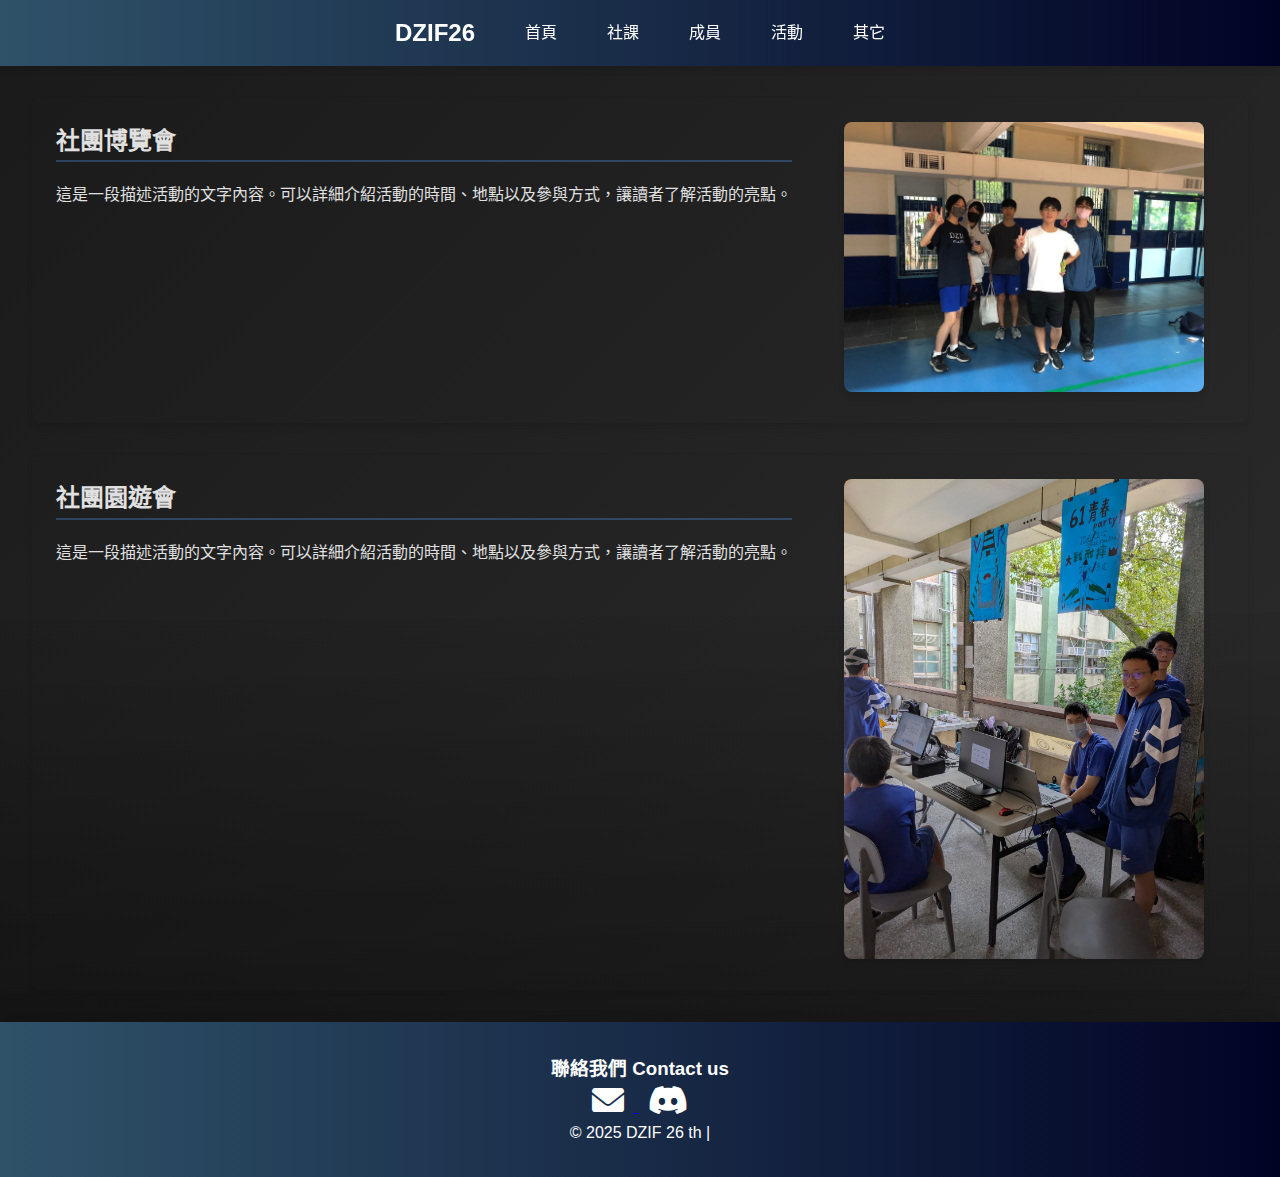
==== DZIF26/html/events.html @ 066be7b1 "Add files via upload" ====
<!DOCTYPE html>
<html lang="zh-TW">
<head>
    <meta charset="UTF-8">
    <meta name="viewport" content="width=device-width, initial-scale=1.0">
    <title>活動 | 大直高中資訊社26屆</title>
    <link rel="stylesheet" href="../css/styles.css">
    <link rel="stylesheet" href="../css/header-footer.css">
    <link rel="stylesheet" href="../css/else.css">
   
    <link href="https://cdnjs.cloudflare.com/ajax/libs/font-awesome/6.0.0/css/all.min.css" rel="stylesheet">

    <link rel="icon" href="../images/dzif_ico.ico" type="image/x-icon">
</head>
<body onload="closeNav()">
    <header>
        <div id="sidebar" class="sidebar-menu" role="navigation" aria-label="Sidebar Menu">
            <a href="javascript:void(0)" class="close-btn" onclick="closeNav()" aria-label="Close Navigation">&times;</a>
            <a href="../index.html" onclick="closeNav()" aria-label="Home"><i class="fas fa-home"></i> 首頁</a>
            <a href="./courses.html" onclick="closeNav()" aria-label="Courses"><i class="fas fa-chalkboard-teacher"></i> 社課</a>
            <a href="./members.html" onclick="closeNav()" aria-label="Members"><i class="fas fa-users"></i> 成員</a>
            <a href="./events.html" onclick="closeNav()" aria-label="Events"><i class="fas fa-calendar-alt"></i> 活動</a>
            <a href="./others.html" onclick="closeNav()" aria-label="Others"><i class="fas fa-ellipsis-h"></i> 其它</a>
        </div>
        <div class="hamburger" onclick="openNav()">
            <div class="hamburger-line"></div>
            <div class="hamburger-line"></div>
            <div class="hamburger-line"></div>
        </div>
    </header>

    <div class="sticky-nav">
        <nav>
            <h2><a href="../index.html">DZIF26</a></h2>
            <a href="../index.html" id="ele">首頁</a>
            <a href="./courses.html" id="ele">社課</a>
            <a href="./members.html" id="ele">成員</a>
            <a href="./events.html" id="ele">活動</a>
            <a href="./others.html" id="ele"ㄘ>其它</a>
        </nav>
    </div>
    <div class-="container">
                <div class="event-container">

            <div class="event-block">
                <div class="event-text">
                    <h2>社團博覽會</h2>
                    <hr class="title-underline">
                    <p>這是一段描述活動的文字內容。可以詳細介紹活動的時間、地點以及參與方式，讓讀者了解活動的亮點。</p>
                </div>
                <div class="event-image">
                    <img src="../images/pc_3-1.jpg" alt="社博圖片">
                </div>
            </div>


            <div class="event-block">
                <div class="event-text">
                    <h2>社團園遊會</h2>
                    <hr class="title-underline">
                    <p>這是一段描述活動的文字內容。可以詳細介紹活動的時間、地點以及參與方式，讓讀者了解活動的亮點。</p>
                </div>
                <div class="event-image">
                    <img src="../images/pc_2-1.jpg" alt="園遊會圖片">
                </div>
            </div>
        </div>
    
    </div>
    
    <footer class="footer">
        <h3>聯絡我們 Contact us</h3>
        <div>
            <a href="dzif26th@gmail.com" target="_blank">
                <i class="fas fa-envelope"></i>
            </a>
            
            <a href="https://discord.gg/D5d5X9g6NP" target="_blank">
                <i class="fab fa-discord"></i>
            </a>
  
        </div>
        <p>© 2025 DZIF 26 th |</p>
    </footer>

    <script src="../js/main.js"></script>
 

</body>
</html>
---- DZIF26/css/styles.css ----
/*index*/
:root {
    --primary-color: #2f5269;  
    --secondary-color: #010325;  
    --background-color: rgb(189, 189, 189);
    --title-blue: #4a9eff;  /* 新添加的標題藍色 */
}

* {
    margin: 0;
    padding: 0;
    box-sizing: border-box;
}

body {
    font-family: 'Arial', '微軟正黑體', sans-serif;
    background: linear-gradient(135deg, #1a1a1a, #2d2d2d);
    color: #e0e0e0;
    line-height: 1.6;
    position: relative; 
}

.geometric-background {
    position: fixed;
    top: 0;
    left: 0;
    width: 100%;
    height: 100%;
    z-index: 0;
    overflow: hidden;
    pointer-events: none;
}

.geometric-shape {
    position: absolute;
    opacity: 0.15;
    filter: blur(2px);
    animation: float 30s infinite linear;
}

.shape1 {
    width: 150px;
    height: 150px;
    background: linear-gradient(45deg, #4a9eff, #83ffff);
    clip-path: polygon(50% 0%, 100% 50%, 50% 100%, 0% 50%);
    top: 5%;
    left: 10%;
    animation-delay: 0s;
}

.shape2 {
    width: 100px;
    height: 100px;
    background: linear-gradient(45deg, #ff6b6b, #ffd93d);
    border-radius: 30% 70% 70% 30% / 30% 30% 70% 70%;
    top: 75%;
    right: 8%;
    animation-delay: -5s;
}

.shape3 {
    width: 120px;
    height: 120px;
    background: linear-gradient(45deg, #6bff9e, #4affd9);
    clip-path: polygon(50% 0%, 0% 100%, 100% 100%);
    bottom: 15%;
    left: 15%;
    animation-delay: -10s;
}

.shape4 {
    width: 80px;
    height: 80px;
    background: linear-gradient(45deg, #bf4aff, #ff4a8d);
    clip-path: circle(50% at 50% 50%);
    top: 35%;
    left: 5%;
    animation-delay: -15s;
}

.shape5 {
    width: 120px;
    height: 120px;
    background: linear-gradient(45deg, #ff4a8d, #ffa64a);
    clip-path: polygon(25% 0%, 75% 0%, 100% 50%, 75% 100%, 25% 100%, 0% 50%);
    top: 85%;
    right: 12%;
    animation-delay: -7s;
}

.shape6 {
    width: 90px;
    height: 90px;
    background: linear-gradient(45deg, #4affda, #4aff88);
    clip-path: polygon(50% 0%, 100% 100%, 0% 100%);
    top: 25%;
    right: 5%;
    animation-delay: -12s;
}



@keyframes float {
    0% {
        transform: translate(0, 0) rotate(0deg) scale(1);
        opacity: 0.15;
    }
    25% {
        transform: translate(200px, 100px) rotate(90deg) scale(1.1);
        opacity: 0.2;
    }
    50% {
        transform: translate(100px, 200px) rotate(180deg) scale(1);
        opacity: 0.15;
    }
    75% {
        transform: translate(-100px, 100px) rotate(270deg) scale(0.9);
        opacity: 0.2;
    }
    100% {
        transform: translate(0, 0) rotate(360deg) scale(1);
        opacity: 0.15;
    }
}

@media (prefers-reduced-motion: reduce) {
    .geometric-shape {
        animation: none;
    }
}

.container {
    width: 90%;
    max-width: 1200px;
    margin: auto;
    padding: 20px;
    align-items: center; 
    justify-content: center;
}

header {
    background: linear-gradient(90deg, var(--primary-color), var(--secondary-color));
    color: white;
    text-align: center;
    padding: 2rem;
    position: relative;
    box-shadow: 0 10px 20px rgba(0,0,0,0.2);
}

header h1 {
    font-size: 2.5rem;
    text-shadow: 2px 2px 4px rgba(0,0,0,0.3);
}

.sticky-nav {
    position: sticky;
    top: 0;
    z-index: 100;
    background: linear-gradient(90deg, var(--primary-color), var(--secondary-color));
    box-shadow: 0 4px 6px rgba(0,0,0,0.1);
}

.sticky-nav nav {
    display: flex;
    justify-content: center;
    align-items: center;
    padding: 10px;
}

.sticky-nav nav a {
    color: white;
    text-decoration: none;
    margin: 0 15px;
    transition: all 0.3s ease;
    position: relative;
    padding: 10px;
}

.sticky-nav nav a::after {
    content: none;
}

.sticky-nav nav a#ele {
    position: relative;
}

.sticky-nav nav a#ele::after {
    content: '';
    position: absolute;
    width: 0;
    height: 2px;
    bottom: 0;
    left: 50%;
    background-color: white;
    transition: all 0.3s ease;
}

.sticky-nav nav a#ele:hover::after {
    width: 100%;
    left: 0;
}

.hamburger {
    position: fixed;
    top: 15px;       
    left: 15px;      
    cursor: pointer;
    z-index: 1001;   
    display: block;  
}

.hamburger-line {
    width: 30px;
    height: 5px;
    background-color: rgb(200, 200, 200);
    margin: 5px 0;
    transition: 0.4s;
}

.sidebar-menu {
    position: fixed; 
    top: 0;
    left: 0;
    height: 100%; 
    width: 0; 
    z-index: 1000; 
    background: rgba(255, 255, 255, 0.8);
    overflow-y: auto; 
    transition: width 0.5s; 
    padding-top: 60px; 
}

.sidebar-menu a {
    font-weight: bold; 
    color: #333; 
    text-decoration: none;
    padding: 15px 25px;
    display: block;
    transition: background 0.3s, font-weight 0.3s;
}

.sidebar-menu a:hover {
    font-weight: bolder; 
    background: rgba(0, 0, 0, 0.1); 
}

.sidebar-menu .close-btn {
    position: absolute;
    top: 0;
    right: 25px;
    font-size: 36px;
    margin-left: 50px;
    cursor: pointer;
    color: rgb(0, 0, 0);
}


.content-box {
    position: relative;
    padding: 40px 20px 100px; 
    min-height: 100vh;
    background: url('../images/pc_1.png') no-repeat center center;
    background-attachment: fixed;
    background-size: cover;
    display: flex;
    flex-direction: column;
    justify-content: center;
    margin-bottom: -50px; 
    z-index: 1;
}

.content-box::before {
    content: '';
    position: absolute;
    top: 0;
    left: 0;
    width: 100%;
    height: 100%;
    background: rgba(0, 0, 0, 0.7);
    z-index: 1;
}

.content-box h1,
.content-box p {
    position: relative;
    z-index: 2;
}

.content-box h1 {
    font-size: 36px; 
    color: white;
    margin-bottom: 20px;
}

.content-box p {
    font-size: 18px; 
    color: #ffffff;
    line-height: 1.8;
}

.section {
    position: relative;
    background: linear-gradient(145deg, #2a2a2a, #363636);
    padding: 40px 25px;
    margin: 40px auto;
    border-radius: 20px;
    box-shadow: 0 5px 15px rgba(0,0,0,0.3);
    z-index: 2;
    width: 90%;
    max-width: 900px;
    transition: all 0.3s ease;
    border: 1px solid rgba(255,255,255,0.1);
    overflow: hidden;
}

.section::before {
    content: '';
    position: absolute;
    top: -50%;
    left: -50%;
    width: 200%;
    height: 200%;
    background: repeating-linear-gradient(
        45deg,
        rgba(74, 158, 255, 0.03) 0px,
        rgba(74, 158, 255, 0.03) 2px,
        transparent 2px,
        transparent 10px
    );
    z-index: -1;
}

.section::after {
    content: '';
    position: absolute;
    bottom: -50px;
    right: -50px;
    width: 100px;
    height: 100px;
    background: radial-gradient(circle, 
        rgba(74, 158, 255, 0.1) 0%,
        transparent 70%);
    border-radius: 50%;
    z-index: -1;
}

.section h2 {
    color: var(--title-blue);
    border-bottom: 3px solid rgba(74, 158, 255, 0.3);
    padding-bottom: 10px;
    margin-bottom: 20px;
    font-weight: 600;
    text-shadow: 2px 2px 4px rgba(0,0,0,0.4);
    position: relative;
}

.section h2::before {
    content: '';
    position: absolute;
    left: 0;
    bottom: -3px;
    width: 50px;
    height: 3px;
    background: var(--title-blue);
    animation: titleLine 3s infinite;
}

@keyframes titleLine {
    0% { width: 50px; }
    50% { width: 100px; }
    100% { width: 50px; }
}

.section p {
    color: #e0e0e0;
    line-height: 1.8;
}

.section a {
    text-decoration: none;
    font-size: 16px;
    transition: all 0.3s ease;
    color: #8ab4fe;
}

.section a:hover {
    font-size: 20px;
    color: #a8c7ff;
}

.scroll-down {
    z-index: 2;
    position: absolute;
    bottom: 20px;
    left: 50%;
    transform: translateX(-50%);
    cursor: pointer;
    font-size: 24px;
    color: white;
    animation: bounce 2s infinite;
}

@keyframes bounce {
    0%, 20%, 50%, 80%, 100% {
        transform: translateY(0);
    }
    40% {
        transform: translateY(-10px);
    }
    60% {
        transform: translateY(-5px);
    }
}

@media screen and (max-width: 768px) {
    .sticky-nav {
        display: none;
    }
    
    .hamburger {
        display: block;
    }
    .section {
        width: 95%;
        margin: 25px auto; /* 移動設備上減少間距 */
        padding: 25px 20px;
    }
    .sidebar-menu {
        width: 250px; 
    }
    .sticky-nav nav {
        display: flex;
        flex-direction: column;
    }

    .content-box {
        padding: 20px 20px 80px;
        margin-bottom: -30px;
        background: url('../images/pc_1.png') no-repeat center center;
        background-size: cover; 
        background-attachment: fixed;
        min-height: 100vh; 
    }

    .content-box::before {
        background: rgba(0, 0, 0, 0.7); 
    }

    .image-box {
        display: none; 
    }
}

@media screen and (min-width: 768px) {
   .hamburger {
        display: none; 
    }

    .sticky-nav {
        display: block;
    }

    .content-box {
        min-height: 95vh;
        background: url('../images/pc_1.png') no-repeat center center;
        background-size: cover; 
        background-attachment: fixed;
        margin-bottom: 0;
    }

    .content-box::before {
        background: rgba(0, 0, 0, 0.5);
    }

    .section {
        margin: 50px auto; /* 大螢幕上增加間距 */
        max-width: 1200px;
    }

    .image-box {
        display: none; 
    }
}

#intro h2 {
    font-size: clamp(1.2rem, 4vw, 2rem);
    margin-bottom: 2rem;
    text-align: center;
    white-space: nowrap;
    overflow: hidden;
    text-overflow: ellipsis;
    padding: 0 10px;
}
#intro p {
    line-height: 1.8;
    margin-bottom: 1.5rem;
    text-align: justify;
    text-justify: inter-word;
    text-indent: 2em;
    letter-spacing: 0.5px;

    opacity: 0;
    transform: translateY(20px);
    animation: fadeInUp 0.8s ease forwards;
    animation-delay: calc(var(--paragraph-index, 0) * 0.2s);
}

@keyframes fadeInUp {
    from {
        opacity: 0;
        transform: translateY(20px);
    }
    to {
        opacity: 1;
        transform: translateY(0);
    }
}
@media screen and (max-width: 480px) {
    #intro h2 {
        font-size: clamp(1rem, 3.5vw, 1.5rem);
        margin-bottom: 1.5rem;
    }
}
---- DZIF26/css/header-footer.css ----
header {
    background: linear-gradient(90deg, var(--primary-color), var(--secondary-color));
    color: white;
    text-align: center;
    padding: 0rem;
    position: relative;
    box-shadow: 0 10px 20px rgba(0,0,0,0.2);
}

header h1 {
    font-size: 2.5rem;
    text-shadow: 2px 2px 4px rgba(0,0,0,0.3);
}


.footer {
    background: linear-gradient(90deg, var(--primary-color), var(--secondary-color));
    color: white;
    text-align: center;
    padding: 2rem;
    box-shadow: 0 -10px 20px rgba(0,0,0,0.1);
    
}

.footer i {
    color: white;
    font-size: 2rem;
    margin: 0 10px;
    transition: transform 0.3s;
}

.footer i:hover {
    transform: scale(1.2) rotate(360deg);
}

header, footer {
    position: relative;  /* 讓它們隨頁面滾動 */
    height: auto;  /* 根據內容自動調整高度 */
}
---- DZIF26/css/else.css ----
:root {
    --dark-bg: #2a2a2a;
    --darker-bg: #1a1a1a;
    --text-light: #e0e0e0;
    --text-lighter: #ffffff;
    --accent-blue: #4a9eff;
}

/*@course*/
.grid-container {
    display: grid;
    grid-template-columns: repeat(auto-fit, minmax(250px, 1fr)); 
    gap: 20px; 
    padding: 20px;
}

@media screen and (min-width: 1024px) {
    .grid-container {
        grid-template-columns: repeat(3, 1fr); 
    }
}

.grid-item {
    background: linear-gradient(145deg, #2a2a2a, #363636);
    border-radius: 15px;
    box-shadow: 0 5px 15px rgba(0, 0, 0, 0.3);
    overflow: hidden;
    transition: transform 0.3s ease, box-shadow 0.3s ease;
    cursor: pointer;
    display: flex;
    flex-direction: column;
    align-items: center;
    text-align: center;
    padding: 15px;
}

.grid-item:hover {
    transform: translateY(-10px);
    box-shadow: 0 8px 16px rgba(0, 0, 0, 0.2);
}

.grid-item img {
    width: 100%;
    height: auto;
    max-height: 150px; 
    border-radius: 10px;
    object-fit: cover;
    margin-bottom: 15px;
    transition: transform 0.3s ease;
}

.grid-item:hover img {
    transform: scale(1.05); 
}

.grid-item-content {
    padding: 10px;
}

.grid-item-title {
    font-size: 1.2rem;
    color: var(--accent-blue);
    margin-bottom: 8px;
    font-weight: bold;
}

.grid-item-text {
    font-size: 0.9rem;
    color: var(--text-light);
    line-height: 1.4;
}

  .styled-table {
    width: 80%;
    border-collapse: collapse;
    font-family: Arial, sans-serif;
    background-color: #2a2a2a;
    border: 1px solid rgba(255,255,255,0.1);
  }
  
  .styled-table th, .styled-table td {
    padding: 12px;
    text-align: center;
    border: 1px solid rgba(255,255,255,0.1);
  }
  
  .styled-table th {
  
    color: var(--accent-blue);
  }
  
  .styled-table tbody tr:nth-child(even) {
    background-color: #363636;
  }
  
  .semester-table  td {
    background-color: #2a2a2a;
    color: var(--text-light);
    border: 1px solid rgba(255,255,255,0.1);
    cursor: pointer;
}

.schedule-title {
    color: var(--text-lighter);
    font-size: 2rem;
    width: 100%;
}

.semester-container {
    display: flex;
    flex-wrap: wrap;
    justify-content: space-between;
    padding: 5% 8%; 
    gap: 20px;
}

.semester-box {
    flex: 1;
    background: linear-gradient(145deg, #2a2a2a, #363636);
    padding: 30px;
    border-radius: 8px;
    box-shadow: 0 5px 15px rgba(0,0,0,0.3);
    border: 1px solid rgba(255,255,255,0.1);
}

.table-wrapper {
    max-height: 70vh;
    overflow-y: auto;
    border-radius: 1px;
}

.semester-title {
    text-align: center;
    color: var(--accent-blue);
    margin-bottom: 15px;
    font-size: 1.5rem;
}

.semester-table {
    width: 100%;
    border-collapse: collapse;
}

.semester-table td:first-child {
    width: 10%; 
}

.semester-table td:last-child {
    width: 90%; 
}

.semester-table td {
    padding: 10px;
    text-align: center;
    border: 1px solid rgba(255,255,255,0.1);
}

.semester-table tr:hover td {
    background-color: #363636;
    cursor: pointer;
}

@media screen and (max-width: 768px) {
    .semester-container {
        flex-direction: column;
    }

    .table-wrapper {
        max-height: 50vh;
    }

    .semester-table td {
        padding: 8px;
        font-size: 14px;
    }

    .semester-table td:first-child {
        width: 25%; 
    }

    .semester-table td:last-child {
        width: 75%;
    }
}

.modal-overlay {
    position: fixed;
    top: 0;
    left: 0;
    width: 100%;
    height: 100%;
    background: rgba(0, 0, 0, 0.7);
    display: none;
    justify-content: center;
    align-items: center;
    z-index: 1000;
}

.modal-content {
    background: #2a2a2a;
    border-radius: 20px;
    padding: 20px;
    width: 1000px; 
    height: 600px; 
    color: var(--text-light);
    box-shadow: 0 10px 30px rgba(0, 0, 0, 0.5);
    position: relative;
    display: flex;
    flex-direction: row;
    justify-content: space-between;
    overflow: auto;
    gap: 20px;
    text-align: left;
}

.modal-content a {
    color: var(--accent-blue);
    text-decoration: none;
    position: relative;
    transition: all 0.3s ease;
}

@media screen and (max-width: 768px) {
    .modal-content {
        width: 90%;
        height: 80vh;
        flex-direction: column;
        padding: 15px;
        gap: 15px;
    }
    
    .modal-content img {
        width: 100%;
        max-width: none;
        height: 250px;
        object-fit: contain;
        margin: 0 auto;
        order: 2;
    }

    .modal-text {
        order: 1;
        padding: 15px;
        flex: 1;
        overflow-y: auto;
    }

    .modal-close {
        top: 10px;
        right: 10px;
        font-size: 2rem;
    }

    .modal-content h2 {
        font-size: 1.5rem;
    }

    .modal-content p {
        font-size: 0.9rem;
    }
}


.modal-content img {
    flex: 1;
    max-width: 40%; 
    height: auto;
    border-radius: 10px;
    object-fit: cover;
}

.modal-text {
    flex: 1;
    display: flex;
    flex-direction: column;
    gap: 20px;
    padding: 20px; 
}

.modal-content h2 {
    font-size: 2rem;
    color: var(--accent-blue);
    margin-bottom: 10px;
}

.modal-content p {
    font-size: 1rem;
    color: var(--text-light);
    line-height: 1.6;
    margin-bottom: 20px;
    padding: 0;
    text-align: justify;
}

.modal-close {
    position: absolute;
    top: 30px;
    right: 30px;
    background: none;
    border: none;
    font-size: 2.5rem;
    color: var(--text-lighter);
    cursor: pointer;
    transition: color 0.3s ease;
}

.modal-close:hover {
    color: var(--accent-blue);
}

.modal-overlay.active {
    display: flex;
}
/*@ course*/

/*@ members */
hr{
    width: 100%;
}

.container {
    display: flex;
    flex-wrap: wrap;
    justify-content: center;
    gap: 40px; 
    position: relative;
    z-index: 1;
    width: 95%;
    max-width: 1200px;
    margin: 40px auto; 
    padding: 20px; 
  }

.card {
    width: 280px;
    height: 400px;
    background: #333; 
    border-radius: 20px;
    box-shadow: 0 12px 30px rgba(0, 0, 0, 0.3);
    padding: 20px;
    display: flex;
    flex-direction: column;
    align-items: center;
    justify-content: center;
    text-align: center;
    transition: background-color 0.5s ease, transform 0.3s ease;
}
  
.card:hover {
    background: linear-gradient(45deg, #2f5269,#473600); 
    transform: translateY(-10px);
    box-shadow: 0 20px 60px rgba(0, 0, 0, 0.3);
}

.card img {
    width: 150px;
    height: 150px;
    border-radius: 50%;
    object-fit: cover;
    border: 5px solid #fff;
    box-shadow: 0 10px 30px rgba(0, 0, 0, 0.2);
    margin-bottom: 20px;
    transition: transform 0.3s ease;
}
.card:hover img {
    transform: scale(1.1);
}

.card h3 {
    font-size: 24px;
    font-weight: 600;
    color: #fff;
    margin-bottom: 10px;
}

.card p {
    font-size: 14px;
    color: rgba(255, 255, 255, 0.7);
    margin-bottom: 20px;
}


@media (max-width: 768px) {
    .container {
        flex-direction: column;
    }
}
.divider {
    border: none;
    width: 100%; 
    height: 5px; 
    background-color:#000000;
    margin: 1px 0; 
    align-self: center; 
    border: none;
}
/*@ members*/

/*others*/
  
.financial-wrapper {
    width: 100%;
    overflow-x: auto;
    margin: 0 auto;
    padding: 0 15px;
}

.financial-section {
    min-width: 800px;
    padding: 20px 0;
    margin: 20px 0;
}

.financial-section h2 {
    color: var(--accent-blue);
    margin-bottom: 10px;
}

.title-underline {
    border: none;
    height: 2px;
    background-color: var(--accent-blue);
    opacity: 0.3;
    margin-bottom: 20px;
}

.financial-table {
    width: 100%;
    border-collapse: collapse;
    margin: 0 auto;
    min-width: 800px; 
    background-color: #2a2a2a;
    
}

.financial-table th,
.financial-table td {
    padding: 12px;
    text-align: left;
    border: 1px solid rgba(255,255,255,0.1);
}

.financial-table th {
    background-color: #363636;
    font-weight: bold;
    color: var(--accent-blue);
}

.financial-table td:first-child {
    padding: 0; 
    margin: 0;
    width: 100px; 
    text-align: center; 
    white-space: nowrap;
}

.financial-table tr:nth-child(even) {
    background-color: #323232;
}

.financial-table td {
    color: var(--text-light);
    border: 1px solid rgba(255,255,255,0.1);
}

@media screen and (max-width: 850px) {
    .financial-section {
        overflow-x: auto;
    }
}

/*others*/

/*event*/

.event-container {
    display: flex;
    flex-direction: column;
    gap: 2rem;
    padding: 2rem;
}

.event-block {
    display: flex;
    
    gap: 2rem;
    border-radius: 8px; 
    padding: 1.5rem;
    box-shadow: 0 4px 6px rgba(0, 0, 0, 0.1); 
}

.event-image {
    flex: 1;
    text-align: center;
}

.event-image img {
    max-width: 90%;
    height: auto;
    border-radius: 8px;
    box-shadow: 0 4px 6px rgba(0, 0, 0, 0.1);
    transition: transform 0.3s ease, filter 0.3s ease;
}

.event-image img:hover {
    transform: scale(1.1); 
    filter: brightness(0.9); 
}

.event-image::after {
    content: '';
    position: absolute;
    top: 0;
    left: 0;
    width: 100%;
    height: 100%;
    background: linear-gradient(180deg, rgba(0, 0, 0, 0) 50%, rgba(0, 0, 0, 0.3) 100%);
    border-radius: 12px;
    pointer-events: none;
}

/*event*/
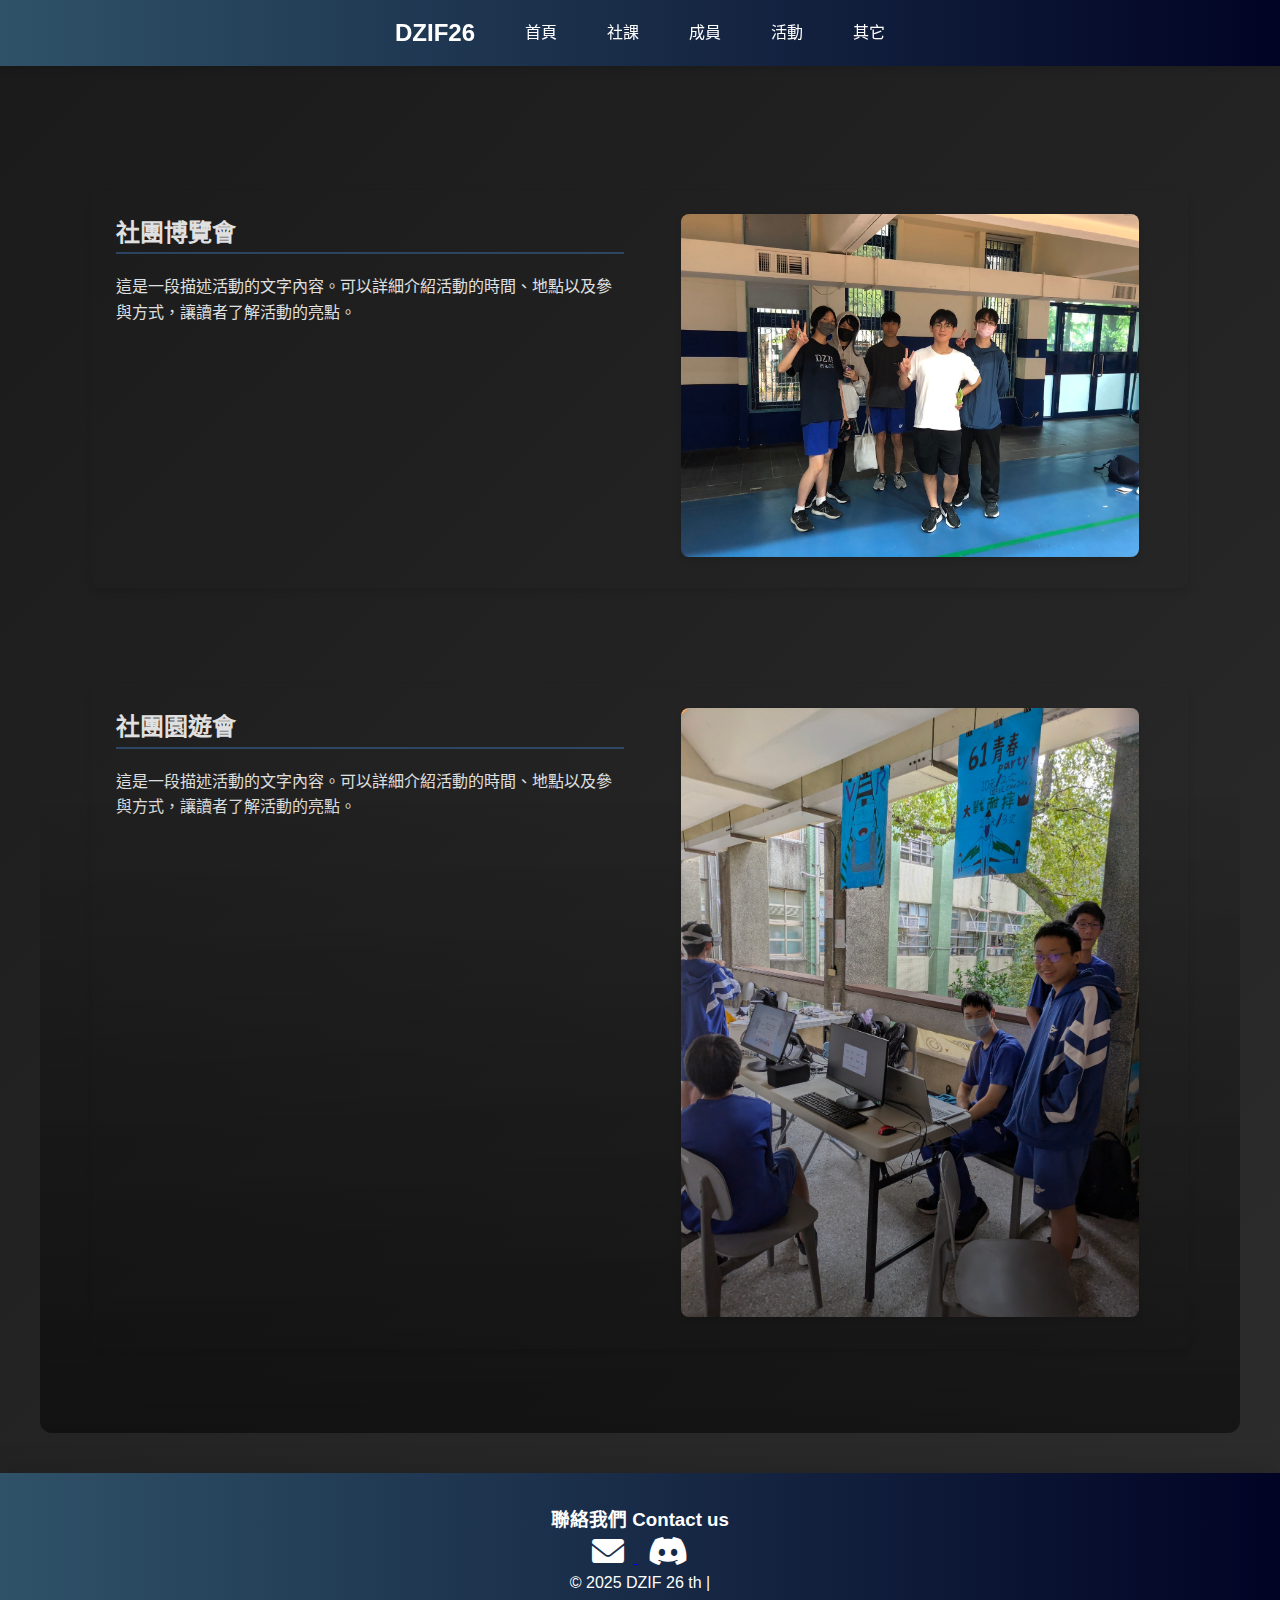
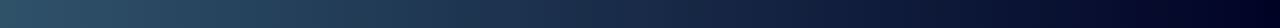
==== commit c4463a16: "Update events.html" ====
--- a/DZIF26/html/events.html
+++ b/DZIF26/html/events.html
@@ -39,8 +39,8 @@
             <a href="./others.html" id="ele"ㄘ>其它</a>
         </nav>
     </div>
-    <div class-="container">
-                <div class="event-container">
+    <div class="container">
+        <div class="event-container">
 
             <div class="event-block">
                 <div class="event-text">
@@ -87,4 +87,4 @@
  
 
 </body>
-</html>+</html>
--- a/DZIF26/css/styles.css
+++ b/DZIF26/css/styles.css
@@ -215,6 +215,21 @@
     background-color: rgb(200, 200, 200);
     margin: 5px 0;
     transition: 0.4s;
+}
+
+/* Add these new styles after the existing .hamburger styles */
+.hamburger.active .hamburger-line:first-child {
+    transform: rotate(45deg) translate(7px, 7px);
+    opacity: 0;
+}
+
+.hamburger.active .hamburger-line:nth-child(2) {
+    opacity: 0;
+}
+
+.hamburger.active .hamburger-line:last-child {
+    transform: rotate(-45deg) translate(7px, -7px);
+    opacity: 0;
 }
 
 .sidebar-menu {
@@ -230,6 +245,18 @@
     padding-top: 60px; 
 }
 
+/* Update the sidebar-menu styles to include active state */
+.sidebar-menu.active {
+    width: 250px;
+}
+
+/* Hide hamburger when sidebar is open */
+.sidebar-menu.active + .hamburger {
+    opacity: 0;
+    pointer-events: none;
+    transition: opacity 0.3s ease;
+}
+
 .sidebar-menu a {
     font-weight: bold; 
     color: #333; 
@@ -258,14 +285,13 @@
 .content-box {
     position: relative;
     padding: 40px 20px 100px; 
-    min-height: 100vh;
+    min-height: 90vh;
     background: url('../images/pc_1.png') no-repeat center center;
     background-attachment: fixed;
     background-size: cover;
     display: flex;
     flex-direction: column;
     justify-content: center;
-    margin-bottom: -50px; 
     z-index: 1;
 }
 
@@ -391,7 +417,7 @@
 .scroll-down {
     z-index: 2;
     position: absolute;
-    bottom: 20px;
+    bottom: 5%;  /* 改為更底部的位置 */
     left: 50%;
     transform: translateX(-50%);
     cursor: pointer;
@@ -421,9 +447,36 @@
         display: block;
     }
     .section {
-        width: 95%;
-        margin: 25px auto; /* 移動設備上減少間距 */
-        padding: 25px 20px;
+        width: 100%; /* 改為全寬 */
+        margin: 15px 0; /* 改為上下間距 */
+        padding: 20px 15px; /* 減少內邊距 */
+        background: none; /* 移除背景 */
+        box-shadow: none; /* 移除陰影 */
+        border: none; /* 移除邊框 */
+        border-radius: 0; /* 移除圓角 */
+    }
+
+    .section h2 {
+        font-size: 28px; /* 增加標題大小 */
+        margin-bottom: 25px;
+        text-align: center;
+    }
+
+    .section p {
+        font-size: 18px; /* 增加段落文字大小 */
+        line-height: 1.8;
+        padding: 0 10px; /* 左右加點間距 */
+    }
+
+    #intro p {
+        font-size: 18px;
+        text-indent: 1em;
+        padding: 0 15px;
+    }
+
+    .container {
+        width: 100%;
+        padding: 10px;
     }
     .sidebar-menu {
         width: 250px; 
@@ -435,19 +488,38 @@
 
     .content-box {
         padding: 20px 20px 80px;
+        margin-top: env(safe-area-inset-top, 20px); /* 為瀏覽器 UI 保留空間 */
         margin-bottom: -30px;
         background: url('../images/pc_1.png') no-repeat center center;
         background-size: cover; 
-        background-attachment: fixed;
-        min-height: 100vh; 
+        background-attachment: scroll; /* 改為 scroll 以優化手機效能 */
+        min-height: calc(100vh - env(safe-area-inset-top, 20px)); /* 減去頂部保留空間 */
+        height: calc(100vh - env(safe-area-inset-top, 20px)); /* 固定高度 */
+        width: 100%;
+        display: flex;
+        flex-direction: column;
+        justify-content: center;
+        position: relative;
+        padding-bottom: 120px;  /* 增加底部padding確保有足夠空間 */
     }
 
     .content-box::before {
-        background: rgba(0, 0, 0, 0.7); 
+        background: rgba(0, 0, 0, 0.7);
+        position: absolute;
+        top: 0;
+        left: 0;
+        right: 0;
+        bottom: 0;
+        content: '';
     }
 
     .image-box {
         display: none; 
+    }
+
+    .scroll-down {
+        bottom: 10%;  /* 手機版稍微往上一點 */
+        font-size: 28px;  /* 手機版圖示放大一點 */
     }
 }
 
@@ -517,7 +589,7 @@
 }
 @media screen and (max-width: 480px) {
     #intro h2 {
-        font-size: clamp(1rem, 3.5vw, 1.5rem);
+        font-size: clamp(1.5rem, 4.5vw, 2rem);  /* 增加手機版字體大小 */
         margin-bottom: 1.5rem;
     }
-}+}
--- a/DZIF26/css/else.css
+++ b/DZIF26/css/else.css
@@ -104,6 +104,8 @@
     color: var(--text-lighter);
     font-size: 2rem;
     width: 100%;
+    margin-top: 2rem;
+    margin-bottom: 1rem;
 }
 
 .semester-container {
@@ -163,6 +165,7 @@
 @media screen and (max-width: 768px) {
     .semester-container {
         flex-direction: column;
+        padding-top: 1rem;
     }
 
     .table-wrapper {
@@ -180,6 +183,11 @@
 
     .semester-table td:last-child {
         width: 75%;
+    }
+
+    .schedule-title {
+        margin-top: 4rem;  /* 增加手機版上方間距 */
+        padding-top: 1rem;
     }
 }
 
@@ -482,6 +490,45 @@
 
 .event-block {
     display: flex;
+    margin: 2rem 0;
+    padding: 1rem;
+    gap: 2rem;
+}
+
+.event-text {
+    flex: 1;
+}
+
+.event-image {
+    flex: 1;
+}
+
+.event-image img {
+    width: 100%;
+    height: auto;
+    object-fit: cover;
+}
+
+/* 手機版的響應式設計 */
+@media screen and (max-width: 768px) {
+    .event-block {
+        flex-direction: column;
+        gap: 1rem;
+    }
+
+    .event-image {
+        width: 100%;
+    }
+
+    .event-image img {
+        width: 100%;
+        max-height: 300px;
+        object-fit: cover;
+    }
+}
+
+.event-block {
+    display: flex;
     
     gap: 2rem;
     border-radius: 8px; 
@@ -519,4 +566,4 @@
     pointer-events: none;
 }
 
-/*event*/+/*event*/
